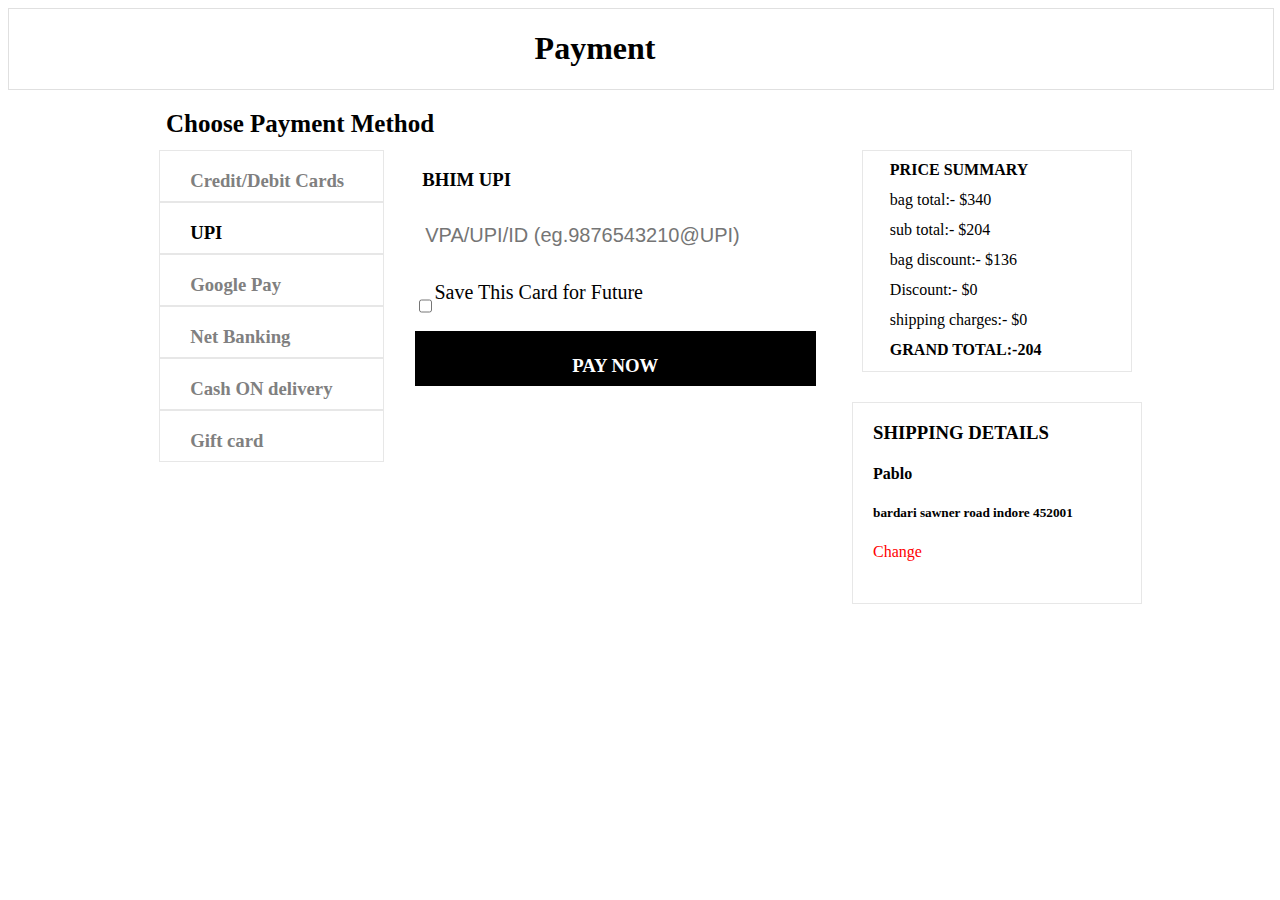
==== bhim.html @ e66e5742 "complete" ====
<!DOCTYPE html>
<html lang="en">
<head>
    <meta charset="UTF-8">
    <meta http-equiv="X-UA-Compatible" content="IE=edge">
    <meta name="viewport" content="width=device-width, initial-scale=1.0">
    <title>Document</title>
    <style>
         #heater5{
          border: 1px solid rgba(128, 128, 128, 0.247);
            height: 80px;
            width: 100%;
            display: flex;
            text-align: center;
            margin-bottom: 20px;
        }
        #inerimg1{   
       padding: 10px;
      width: 40%;
        }
        #abcdefg{
           width: 80%;
           height: 500px;

        margin: auto;
        display: flex;

       }
    #Whichcart{
        width: 25%;
        height: 400px;
        margin-right: 10px;
        
        
    }
    #cartdetail{
        width: 45%;
        height: 450px;

    }
    #heading123{
        width: 75%;
        height: 40px;
        font-size: 25px;
        font-weight: bold;
        margin: auto;
        
    }
    #Whichcart>div{
          width: 90%;
          height:50px;
          border: 1px solid rgba(128, 128, 128, 0.192);
          margin-left: 10%;
          
    }
    #byebye>h3{
       padding-left: 30px;
       color:gray
    }
    #Whichcart>div:nth-child(2)>h3{
       padding-left: 30px;
        
    }
     #cartdetail>div:nth-child(1)>h3{
        padding-left: 30px;
    
    }
    #cartdetail{
      margin-right: 10px;
    }
    
    #inputsize{
        width: 92%;
        height: 50px;
        font-size: 20px;
        margin-left: 31px;
        border: none;
    }
    #expire{
        width: 100px;
        height: 25px;
        margin-top: 16px;
        padding-left: 40px;
        color: grey;
        font-size:20px;
        border: none;
    }
    #lastdate{
        width: 90%;
        height: 50px;
        display: flex;
        margin: auto;
    
    } 
    #monthdalna{
        width: 70px;
        height: 30px;
        border: 1px solid rgba(128, 128, 128, 0.192);
    }
    #lastdate>div:nth-child(2){
        font-size: 35px;
    }
    #imgabc{
        margin-left: 30px;
        
    }
    #text23334{
        color: gray;
    }
    #savethis{
          display: flex;
          width: 90%;
          margin: auto;
          height: 50px;
          margin-top: 20px;

    }
    #savethis>div{
        font-size: 20px;
    }
    #checkbox{
        padding-top: 70px;
    }
    #paynow{
        width: 90%;
        height: 50px;
        margin: auto;
        text-align: center;
        cursor: pointer;
        background-color: black;
        color: white;
        padding-top: 5px;
    }
   #addresstodevliver{
       width: 30%;
       height: 650px;
      
   }
   #totalpay{
       width: 90%;
       height: 220px;
       border: 1px solid rgba(128, 128, 128, 0.192);
      
       margin: auto;
       margin-bottom: 30px;
   }
   #totalpay>div{
       width: 90%;
       height: 20px;
       margin-top: 10px;
       margin-left: 10%;
   }
   #totalpay>div:nth-child(1){
       font-weight: bold;
   }
   #totalpay>div:last-child{
       font-weight: bold;
   }
   #addresss{
       width: 90%;
       height: 200px;
       border: 1px solid rgba(128, 128, 128, 0.192);
      padding-left: 20px;
       margin: auto;
   }
   #addresss>span{
    
     color: red;
   }


    </style>
</head>

<body>
    <div id="heater5">
        <div id="inerimg1">
            <img src= "https://quantean.com/wp-content/uploads/2021/08/Life-style.png"height="60px" alt="">
        </div>
        <div><h1>Payment</h1></div>
 </div>
    <div id="heading123">Choose Payment Method</div>
    <div id="abcdefg">
        <div id="Whichcart">
            <div id="byebye" class="credit"><h3>Credit/Debit Cards</h3></div>
            <div  class="UPI"><h3>UPI</h3></div>
            <div id="byebye" class="googlepay"><h3>Google Pay</h3></div>
            <div id="byebye" class="netbanking"><h3>Net Banking</h3></div>
            <div id="byebye" class="cashon"><h3>Cash ON delivery</h3></div>
            <div id="byebye" class="giftcard"><h3>Gift card</h3></div>
        </div>
        <div id="cartdetail">
            <div><h3>BHIM UPI</h3></div>
             <div >
                <input type="number" placeholder="VPA/UPI/ID (eg.9876543210@UPI)" id="inputsize">
             
             </div>
             <div id="savethis">
                 
                     <input type="checkbox" id="checkbox">
                 
                 <div>Save This Card for Future</div>
             </div>
             <div id="paynow" class="alertpop"><h3>PAY NOW</h3></div>
        </div>
        <div id="addresstodevliver">
            <div id="totalpay">
                <div>PRICE SUMMARY</div>
             

                <div>
                    <span>bag total:-</span>
                    <span id="pablo"> $340</span>
                </div>
                <div>
                    <span>sub total:-</span>
                    <span id="pablo">$204</span>
                </div>
                <div>
                    <span>bag discount:-</span>
                    <span id="pablo">$136</span>
                </div>
                <div>
                    <span>Discount:-</span>
                    <span id="pablo">$0</span>
    
                </div>
                <div>
                      <span>shipping charges:-</span>
                    <span id="pablo">$0</span>
                </div>
                <div>
                   GRAND TOTAL:-204
                </div>
            </div>
            <div id="addresss">
                <h3>SHIPPING DETAILS</h3>
                <h4>Pablo</h4>
                <h5>bardari sawner road indore 452001 </h5>
                <span>Change</span>
            </div>
        </div>
           
          
       
        
    </div>
</body>
</html>
<script>
    document.querySelector(".UPI").addEventListener("click",function(){
        window.location.href= "bhim.html"
  })
  
  document.querySelector(".credit").addEventListener("click",function(){
        window.location.href= "pyment.html"
  })
  document.querySelector(".cashon").addEventListener("click",function(){
        window.location.href= "cash.html"
  })
  document.querySelector(".netbanking").addEventListener("click",function(){
        window.location.href= "net.html"
  })
  document.querySelector(".giftcard").addEventListener("click",function(){
        window.location.href= "gift.html"
  })
  document.querySelector(".googlepay").addEventListener("click",function(){
        window.location.href= "google.html"
  })
  document.querySelector(".alertpop").addEventListener("click",function(){
      alert(" Your order purchase Sucessfully")
})
  </script>
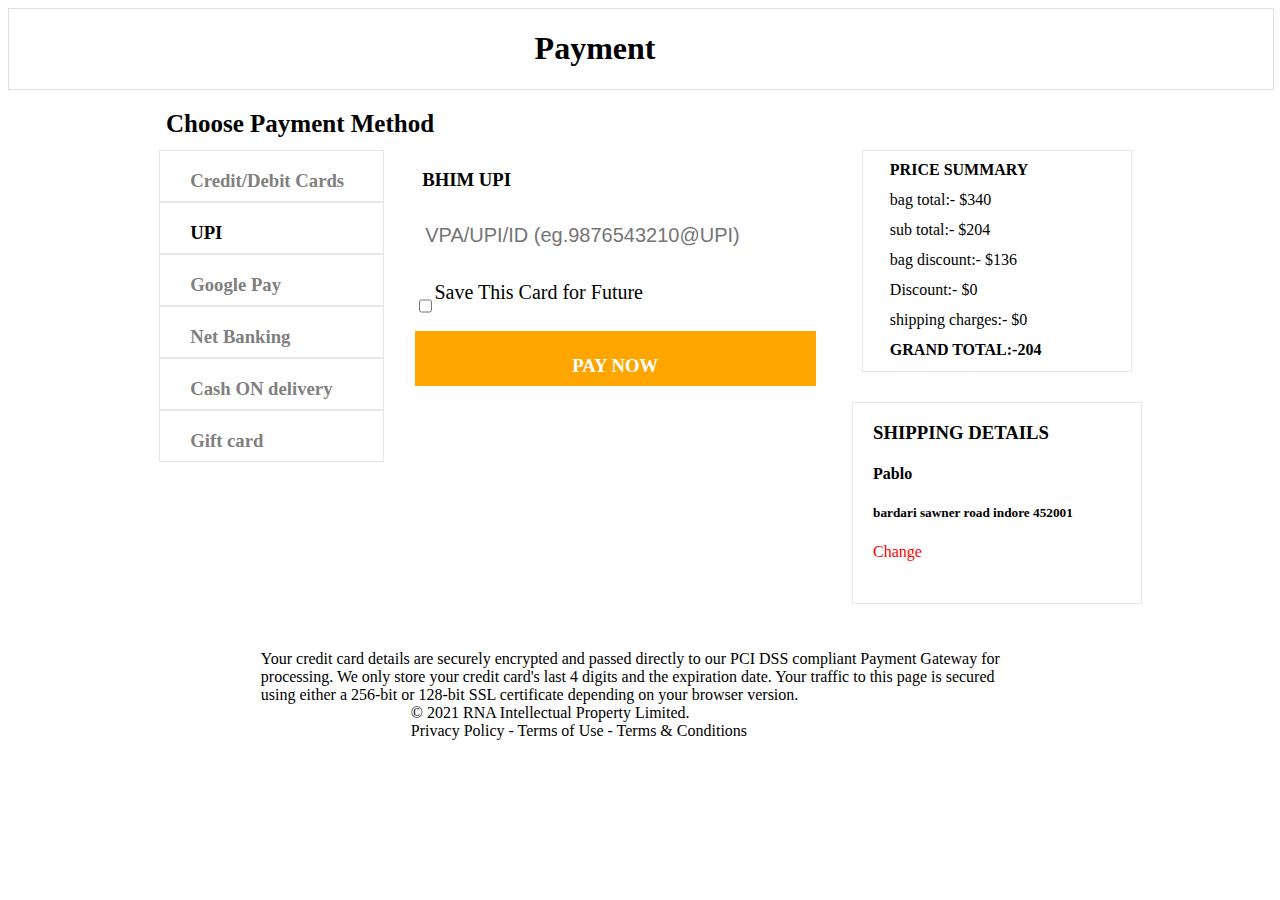
==== commit 5fee53d9: "completed" ====
--- a/bhim.html
+++ b/bhim.html
@@ -127,7 +127,7 @@
         margin: auto;
         text-align: center;
         cursor: pointer;
-        background-color: black;
+        background-color: orange;
         color: white;
         padding-top: 5px;
     }
@@ -166,6 +166,17 @@
    #addresss>span{
     
      color: red;
+   }
+   #downp{
+       width:60%;
+       margin: auto;
+      
+   }
+   #next{
+       display: flex;
+   }
+   #next1{
+       margin-left:150px;
    }
 
 
@@ -239,12 +250,20 @@
                 <h5>bardari sawner road indore 452001 </h5>
                 <span>Change</span>
             </div>
-        </div>
-           
-          
-       
-        
+        </div>   
     </div>
+    <div id="downp">
+        <div id="next">
+            <div><img src="https://i1.lmsin.net/website_images/common/images/logos/logo-comodo.png" alt=""></div>
+            <div>Your credit card details are securely encrypted and passed directly to our PCI DSS compliant Payment Gateway for processing. We only store your credit card's last 4 digits and the expiration date. Your traffic
+                 to this page is secured using either a 256-bit or 128-bit SSL certificate depending on your browser version.</div>
+        </div>
+        <div id="next1">
+            © 2021 RNA Intellectual Property Limited.</div>
+        <div id="next1">
+            Privacy Policy - Terms of Use - Terms & Conditions</div>
+    
+        </div>
 </body>
 </html>
 <script>
